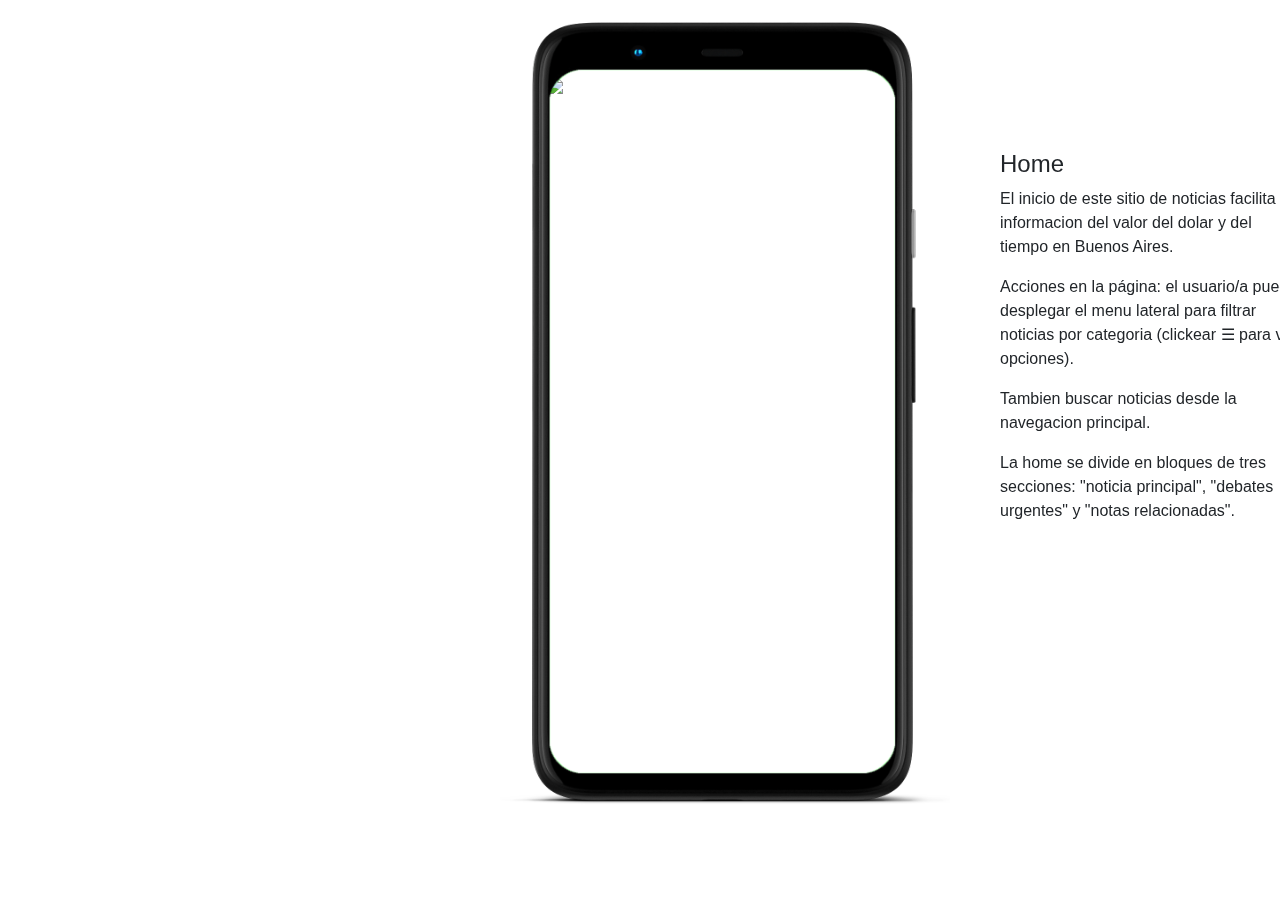
==== index.html @ d47ad999 "First commit" ====
<!DOCTYPE html>
<html lang="en" dir="ltr">
  <head>
    <meta charset="utf-8" />
    <meta
      name="viewport"
      content="width=device-width, initial-scale=1, shrink-to-fit=no"
    />
    <link
      rel="stylesheet"
      href="https://stackpath.bootstrapcdn.com/bootstrap/4.4.1/css/bootstrap.min.css"
      integrity="sha384-Vkoo8x4CGsO3+Hhxv8T/Q5PaXtkKtu6ug5TOeNV6gBiFeWPGFN9MuhOf23Q9Ifjh"
      crossorigin="anonymous"
    />
    <link rel="stylesheet" href="styles.css" />
    <link rel="shortcut icon" href="img/favicon.ico" />
    <title>Mobile Display</title>
  </head>

  <body>
    <div id="intro">
      <h4>Home</h4>
      <p>El inicio de este sitio de noticias facilita la informacion del valor del dolar y del tiempo en Buenos Aires.</p>
      <p>Acciones en la página: el usuario/a puede desplegar el menu lateral para filtrar noticias por categoria (clickear &#9776; para ver opciones).</p>
      <p>Tambien buscar noticias desde la navegacion principal.</p>
      <p>La home se divide en bloques de tres secciones: "noticia principal", "debates urgentes" y "notas relacionadas".</p>
    </div>
    <div id="panel">
      <h4>Publicaciones recientes</h4>
      <p>El primer bloque muestra las ultimas publicaciones. Cada noticia principal contiene copete, una fotografía, el título del artículo, el nombre del autor/a, cantidad de comentarios y bajada.</p>
      <p>El destacado de debates urgentes, tiene las mismas propiedades pero sin copete.</p>
      <p>Las noticias relacionadas y las editoriales, contienen copete, el título del artículo, el nombre del autor/a y cantidad de comentarios.
Se muestran de una manera diferente para crear una experiencia dinámica para el usuario/a.</p>
    </div>
    <div id="media">
      <p>Los bloques que contienen articulos con archivos video/audio contienen link al archivo multimedia, titulo del programa, autor/a y comentarios.</p>
    </div>
    <div id="category">
      <p>El ultimo bloque trae noticias segun categoria: POLITICA, etc tiene la misma configuracion que las noticias recientes (nota principal, nota secundaria y noticias relacionadas). </p>
      <p>Acciones en la página: el usuario/a puede desplegar el menu lateral secundario para buscar noticias que le interesen segun las distintas categorias del sitio. </p>
    </div>
    <div id="pc">
      <img src="img/monitor.svg" alt="pc" width="30"> <a class="link" href="indexpc.html">Version DESKTOP</a>
    </div>
    <div class="phone">
      <img class="phone-img" src="img/cel.png" alt="phone" />
    </div>

    <div class="news">
      <img class="news-img" src="img/news.png" />
    </div>

    <span class="menu" onclick="openNav()"></span>
    <span id="mySidenavClose" class="menu-close" onclick="closeNav()"></span>
    <img id="mySidenav" class="menu-img" src="img/menu.png" />


    <script src="main.js" type="text/javascript" charset="utf-8"></script>

  </body>
</html>
---- styles.css ----
.news {
  position: relative;
  z-index: 1;
  width: 358px;
}
.phone {
  position: fixed;
  left: 500px;
  z-index: 4;
}
.news-img {
  position: absolute;
  left: 537px;
  width: 98%;
  top: 53px;
  margin: 20px 10px;
  padding: 5px 0px;
}
.phone-img {
  z-index: 2;
  box-shadow: inset 0px 0px 2px 37px white;
  border-bottom: 69px solid white;
  height: 100vh;
  width: 450px;
}
#intro {
  display: block;
  z-index: 6;
  position: fixed;
  top: 150px;
  left: 1000px;
  width: 300px;
}
#panel {
  display: none;
  z-index: 6;
  position: fixed;
  top: 250px;
  left: 150px;
  width: 300px;
}
#media {
  display: none;
  z-index: 6;
  position: fixed;
  top: 150px;
  left: 1000px;
  width: 300px;
}
#category {
  display: none;
  z-index: 6;
  position: fixed;
  top: 250px;
  left: 150px;
  width: 300px;
}
#pc {
  display: none;
  z-index: 6;
  position: fixed;
  top: 600px;
  left: 1000px;
  width: 300px;
}
.link{
  margin-left: 15px;
}
.desktop{
  width: 100vw;
}
.iphone{
  text-align: center;
  margin-bottom: 25px;
}
#desk{
  overflow-x: hidden;
}
.menu{
  position: absolute;
  left: 564px;
  top: 93px;
  height: 30px;
  width: 30px;
  z-index: 5;
  cursor: pointer;
}
.menu-close{
  display: none;
  position: absolute;
  left: 564px;
  top: 93px;
  height: 30px;
  width: 30px;
  z-index: 6;
  cursor: pointer;
}
.menu-img {
  display: none;
  width: 349px;
  position: fixed;
  left: 537px;
  top: 57px;
  margin: 20px 10px;
  padding: 5px 0px;
  z-index: 3;
}
@media (max-width: 425px) {
  .phone {
    display: none;
  }
  .news-img {
    position: absolute;
    left: 0px;
    width: 100%;
    top: 0px;
    margin: 0px;
    padding: 0px;
  }
  .phone-img {
    width: 100%;
  }
  .news {
    width: 100vw;
  }
  .menu{
    position: absolute;
    left: 12px;
    top: 12px;
    height: 30px;
    width: 30px;
  }
  .menu-close{
    display: none;
    position: absolute;
    left: 12px;
    top: 12px;
    height: 30px;
    width: 30px;
    z-index: 6;
  }
  .menu-img {
    display: none;
    width: 100%;
    position: fixed;
    left: 0px;
    top: 0px;
    margin: 0px;
    padding: 0px;
    z-index: 3;
  }
  #intro {
    display: block;
    z-index: 6;
    position: fixed;
    bottom: 0px;
    background: black;
    color: white;
    width: 100%;
    left: 0px;
    padding: 35px;
    height: 28vh;
    overflow-y: scroll;
    top: unset;
    box-shadow: 0 -6px 16px -4px #333;
  }
  #panel {
    display: none;
    z-index: 6;
    position: fixed;
    bottom: 0px;
    background: black;
    color: white;
    width: 100%;
    left: 0px;
    padding: 35px;
    height: 28vh;
    overflow-y: scroll;
    top: unset;
    box-shadow: 0 -6px 16px -4px #333;
  }
  #media {
    display: none;
    z-index: 6;
    position: fixed;
    bottom: 0px;
    background: black;
    color: white;
    width: 100%;
    left: 0px;
    padding: 35px;
    height: 18vh;
    overflow-y: scroll;
    top: unset;
    box-shadow: 0 -6px 16px -4px #333;
  }
  #category {
    display: none;
    z-index: 6;
    position: fixed;
    bottom: 0px;
    background: black;
    color: white;
    width: 100%;
    left: 0px;
    padding: 35px;
    height: 28vh;
    overflow-y: scroll;
    top: unset;
    box-shadow: 0 -6px 16px -4px #333;
  }
  #pc {
    display: none;
    z-index: 6;
    position: fixed;
    background: gainsboro;
    bottom: 0px;
    color: white;
    width: 100%;
    left: 0px;
    padding: 10px;
    text-align: center;
    height: 8vh;
    overflow-y: scroll;
    top: unset;
  }
}
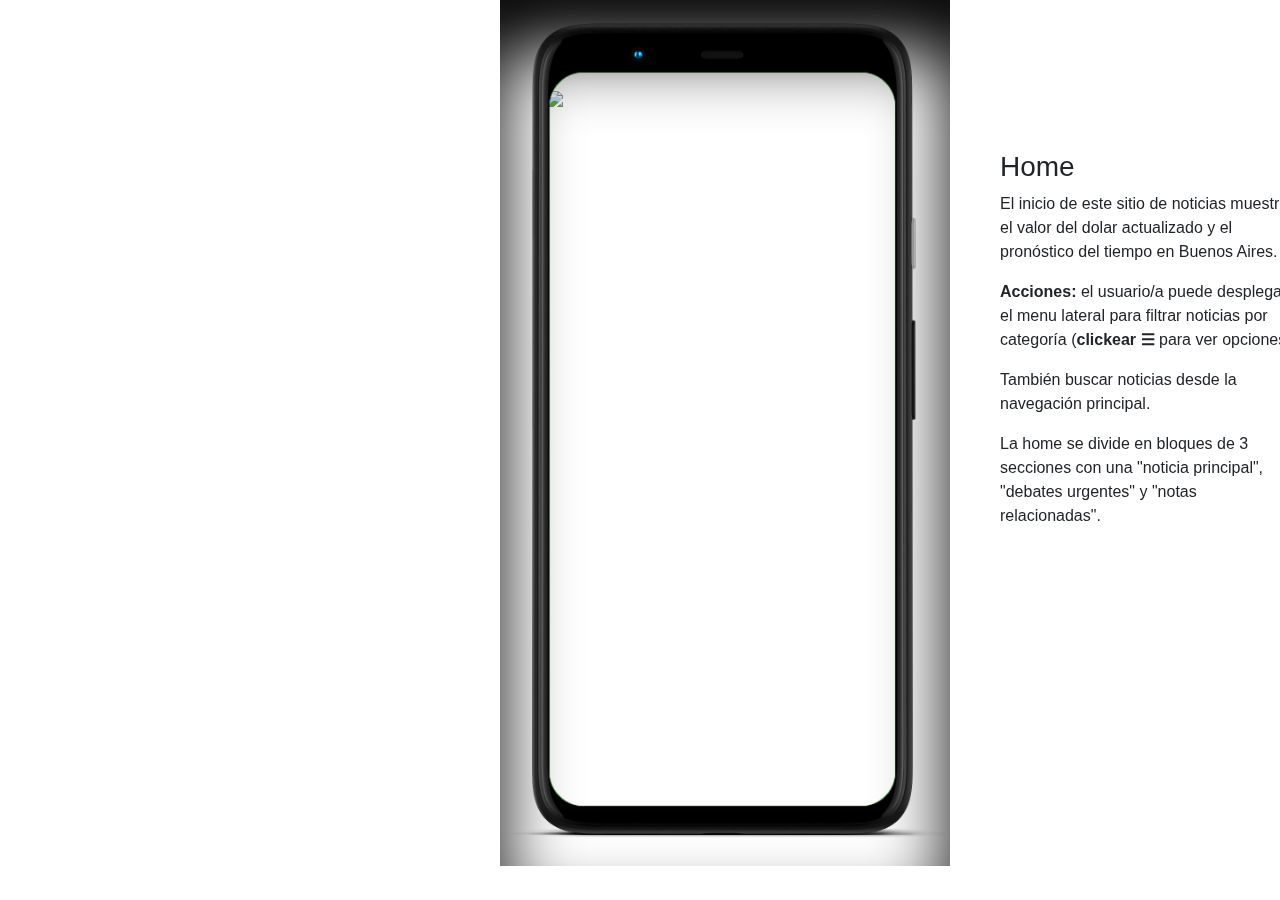
==== commit ce62ca85: "Update css" ====
--- a/index.html
+++ b/index.html
@@ -19,29 +19,34 @@
 
   <body>
     <div id="intro">
-      <h4>Home</h4>
-      <p>El inicio de este sitio de noticias facilita la informacion del valor del dolar y del tiempo en Buenos Aires.</p>
-      <p>Acciones en la página: el usuario/a puede desplegar el menu lateral para filtrar noticias por categoria (clickear &#9776; para ver opciones).</p>
-      <p>Tambien buscar noticias desde la navegacion principal.</p>
-      <p>La home se divide en bloques de tres secciones: "noticia principal", "debates urgentes" y "notas relacionadas".</p>
+      <h3>Home</h3>
+      <p>El inicio de este sitio de noticias muestra el valor del dolar actualizado y el pronóstico del tiempo en Buenos Aires.</p>
+      <p><strong>Acciones:</strong> el usuario/a puede desplegar el menu lateral para filtrar noticias por categoría (<strong>clickear &#9776;</strong> para ver opciones).</p>
+      <p>También buscar noticias desde la navegación principal.</p>
+      <p>La home se divide en bloques de 3 secciones con una "noticia principal", "debates urgentes" y "notas relacionadas".</p>
     </div>
     <div id="panel">
-      <h4>Publicaciones recientes</h4>
-      <p>El primer bloque muestra las ultimas publicaciones. Cada noticia principal contiene copete, una fotografía, el título del artículo, el nombre del autor/a, cantidad de comentarios y bajada.</p>
-      <p>El destacado de debates urgentes, tiene las mismas propiedades pero sin copete.</p>
-      <p>Las noticias relacionadas y las editoriales, contienen copete, el título del artículo, el nombre del autor/a y cantidad de comentarios.
-Se muestran de una manera diferente para crear una experiencia dinámica para el usuario/a.</p>
+      <h3>Publicaciones recientes</h3>
+      <p>El primer bloque muestra las últimas publicaciones. Cada noticia principal contiene copete, fotografía, título del artículo, el nombre del autor/a, cantidad de comentarios y bajada.</p>
+      <p>El destacado de debates urgentes, las noticias relacionadas y las editoriales, tienen propiedades similares pero se muestran de una manera diferente para crear una experiencia dinámica para el usuario/a.</p>
+      <p><strong>Acciones en la página:</strong>  el usuario/a puede desplegar el menú lateral secundario para buscar por autor o fecha. </p>
     </div>
     <div id="media">
-      <p>Los bloques que contienen articulos con archivos video/audio contienen link al archivo multimedia, titulo del programa, autor/a y comentarios.</p>
+      <h3>Publicaciones multimedia</h3>
+      <p>Los bloques que contienen artículos con archivos de video o audio contienen link al archivo multimedia, título del programa, autor/a y cantidad de comentarios.</p>
+      <p><strong>Acciones en la página:</strong>  el usuario/a puede desplegar el menú lateral secundario para buscar por categoría o fecha. </p>
+
     </div>
     <div id="category">
-      <p>El ultimo bloque trae noticias segun categoria: POLITICA, etc tiene la misma configuracion que las noticias recientes (nota principal, nota secundaria y noticias relacionadas). </p>
-      <p>Acciones en la página: el usuario/a puede desplegar el menu lateral secundario para buscar noticias que le interesen segun las distintas categorias del sitio. </p>
+      <h3>Publicaciones por categoría</h3>
+      <p>El último bloque trae noticias según categoría (en este caso:  <span class="uppercase">POLÍTICA</span>) tiene la misma configuración que las noticias recientes (nota principal, nota secundaria y noticias relacionadas). </p>
+      <p><strong>Acciones en la página:</strong>  el usuario/a puede desplegar el menú lateral secundario para buscar noticias que le interesen segun las distintas categorías del sitio. </p>
     </div>
+
     <div id="pc">
-      <img src="img/monitor.svg" alt="pc" width="30"> <a class="link" href="indexpc.html">Version DESKTOP</a>
+      <img src="img/monitor.svg" alt="pc" width="30"> <a class="link" href="indexpc.html">Versión DESKTOP</a>
     </div>
+
     <div class="phone">
       <img class="phone-img" src="img/cel.png" alt="phone" />
     </div>
--- a/styles.css
+++ b/styles.css
@@ -1,26 +1,34 @@
+::selection {
+  background: blue;
+  color: white;
+}
+::-moz-selection {
+  background: blue;
+  color: white;
+}
 .news {
   position: relative;
   z-index: 1;
   width: 358px;
 }
-.phone {
-  position: fixed;
-  left: 500px;
-  z-index: 4;
-}
 .news-img {
   position: absolute;
   left: 537px;
   width: 98%;
-  top: 53px;
+  top: 66px;
   margin: 20px 10px;
   padding: 5px 0px;
 }
+.phone {
+  position: fixed;
+  left: 500px;
+  z-index: 4;
+}
 .phone-img {
   z-index: 2;
-  box-shadow: inset 0px 0px 2px 37px white;
+  box-shadow: inset 0px 50px 72px #000000;
   border-bottom: 69px solid white;
-  height: 100vh;
+  height: 100%;
   width: 450px;
 }
 #intro {
@@ -61,7 +69,10 @@
   position: fixed;
   top: 600px;
   left: 1000px;
-  width: 300px;
+  width: auto;
+  border: 1px solid;
+  padding: 10px;
+  box-shadow: 5px 10px;
 }
 .link{
   margin-left: 15px;
@@ -71,7 +82,12 @@
 }
 .iphone{
   text-align: center;
-  margin-bottom: 25px;
+  border: 1px solid;
+  padding: 10px;
+  box-shadow: 5px 10px;
+  width: 300px;
+  margin: 0 auto;
+  margin-bottom: 20px;
 }
 #desk{
   overflow-x: hidden;
@@ -79,7 +95,7 @@
 .menu{
   position: absolute;
   left: 564px;
-  top: 93px;
+  top: 106px;
   height: 30px;
   width: 30px;
   z-index: 5;
@@ -89,7 +105,7 @@
   display: none;
   position: absolute;
   left: 564px;
-  top: 93px;
+  top: 102px;
   height: 30px;
   width: 30px;
   z-index: 6;
@@ -100,10 +116,14 @@
   width: 349px;
   position: fixed;
   left: 537px;
-  top: 57px;
+  top: 71px;
   margin: 20px 10px;
   padding: 5px 0px;
   z-index: 3;
+}
+.uppercase{
+  text-transform: uppercase;
+  font-size: 11px;
 }
 @media (max-width: 425px) {
   .phone {
